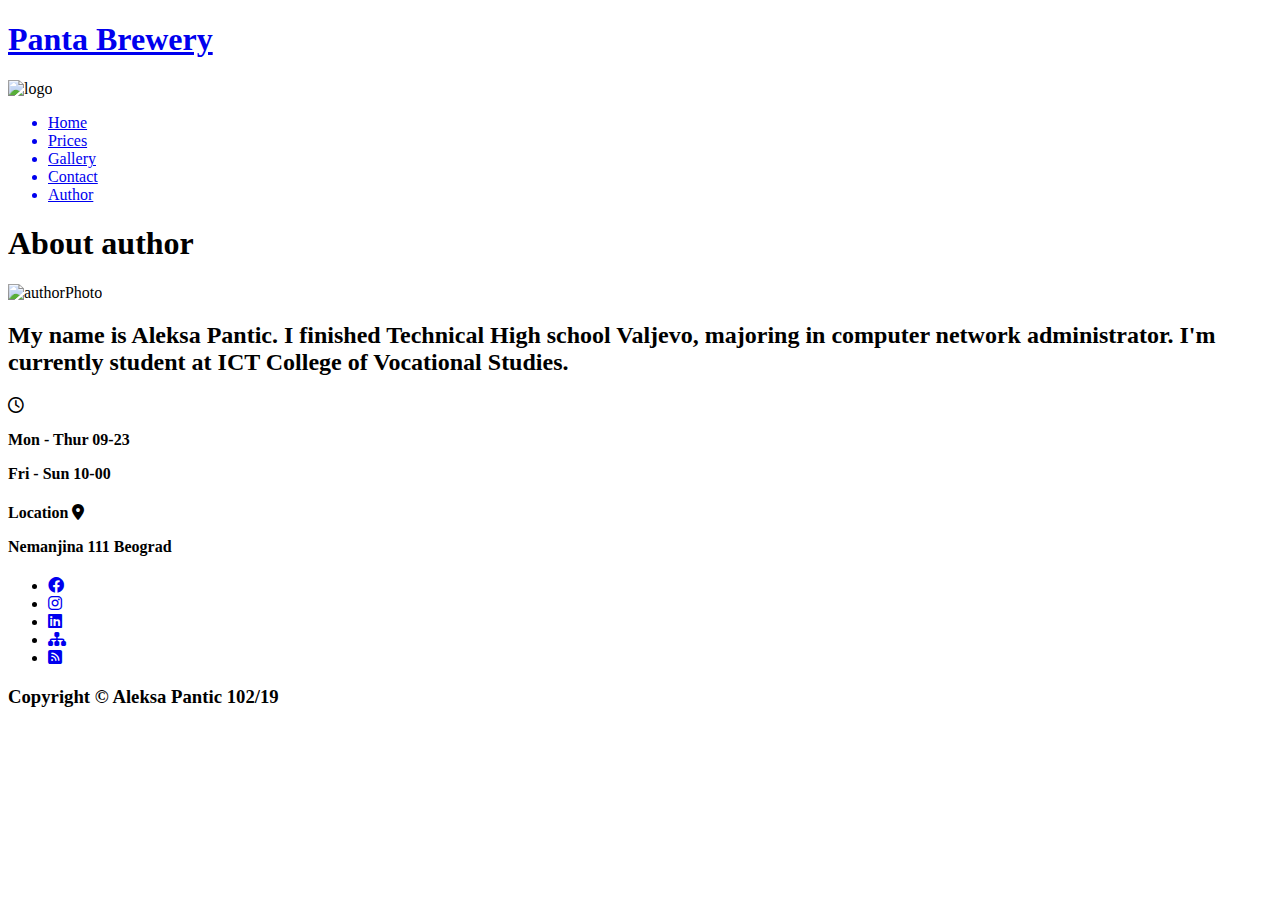
==== author.html @ 3b886d85 "Add files via upload" ====
<!DOCTYPE html>
<html lang="en">
<head>
    <meta charset="UTF-8">
    <meta http-equiv="X-UA-Compatible" content="IE=edge">
    <meta name="viewport" content="width=device-width, initial-scale=1.0">
    <!--Google Fonts-->
    <link rel="preconnect" href="https://fonts.googleapis.com">
    <link rel="preconnect" href="https://fonts.gstatic.com" crossorigin>
    <link href="https://fonts.googleapis.com/css2?family=Fira+Sans&family=M+PLUS+1+Code:wght@500;700&family=Nunito&display=swap" rel="stylesheet">
    <!--FontAwesome-->
    <link rel="stylesheet" href="https://cdnjs.cloudflare.com/ajax/libs/font-awesome/6.0.0/css/all.min.css" integrity="sha512-9usAa10IRO0HhonpyAIVpjrylPvoDwiPUiKdWk5t3PyolY1cOd4DSE0Ga+ri4AuTroPR5aQvXU9xC6qOPnzFeg==" crossorigin="anonymous" referrerpolicy="no-referrer" />
    <!--CSS-->
    <link rel="stylesheet" type="text/css" href="assets/css/style.css"/>
    <title>Panta Brewery | Author</title>
</head>
<body>
    <header class="container">
        <div id="logo">
            <h1 id="bname"><a href="index.html">Panta Brewery</a></h1>
            <img src="assets/img/logo.png" alt="logo"/>
        </div>
        <nav id="menu">
            <ul>
                <a href="index.html"><li>Home</li></a>
                <a href="prices.html"><li>Prices</li></a>
                <a href="gallery.html"><li>Gallery</li></a>
                <a href="contact.html"><li>Contact</li></a>
                <a href="author.html"><li class="aktivni">Author</li></a>
            </ul>
        </nav>
    </header>
    <main id="mainauthor" class="container">
        <h1>About author</h1>
        <section id="opisAutora">
            <div id="slikaAutor">
                <img src="assets/img/author.jpg" alt="authorPhoto" class="okrvirslike"/>
            </div>
            <div id="tekstAutor">
                <h2>My name is Aleksa Pantic. I finished Technical High school Valjevo, majoring in computer network administrator. I'm currently student at ICT College of Vocational Studies.</h2>
            </div>
        </section>
    </main>
    <footer class="container">
        <div id="footer1">
                <div id="radnoVreme">
                    <h4><i class="fa-regular fa-clock"></i>
                        <p>Mon - Thur 09-23</p>
                        <p>Fri - Sun 10-00</p>
                    </h4>
                </div>
                <div id="lokacija">
                    <h4>Location <i class="fa-solid fa-location-dot"></i>
                        <p>Nemanjina 111 Beograd</p>
                    </h4>
                </div>
                <div id="ikonice">
                    <ul>
                        <li><a href="https://www.facebook.com/"><i class="fa-brands fa-facebook"></i></a></li>
                        <li><a href="https://www.instagram.com/"><i class="fa-brands fa-instagram"></i></a></li>
                        <li><a href="https://www.linkedin.com/"><i class="fa-brands fa-linkedin"></i></a></li>
                        <li><a href="sitemap.xml"><i class="fa-solid fa-sitemap"></i></a></li>
                        <li><a href="rss.xml"><i class="fa-solid fa-square-rss"></i></a></li>
                    </ul>
            </div>
        </div> 
       <h3>Copyright &copy; Aleksa Pantic 102/19</h3>
    </footer>

 
 </body>
 </html>
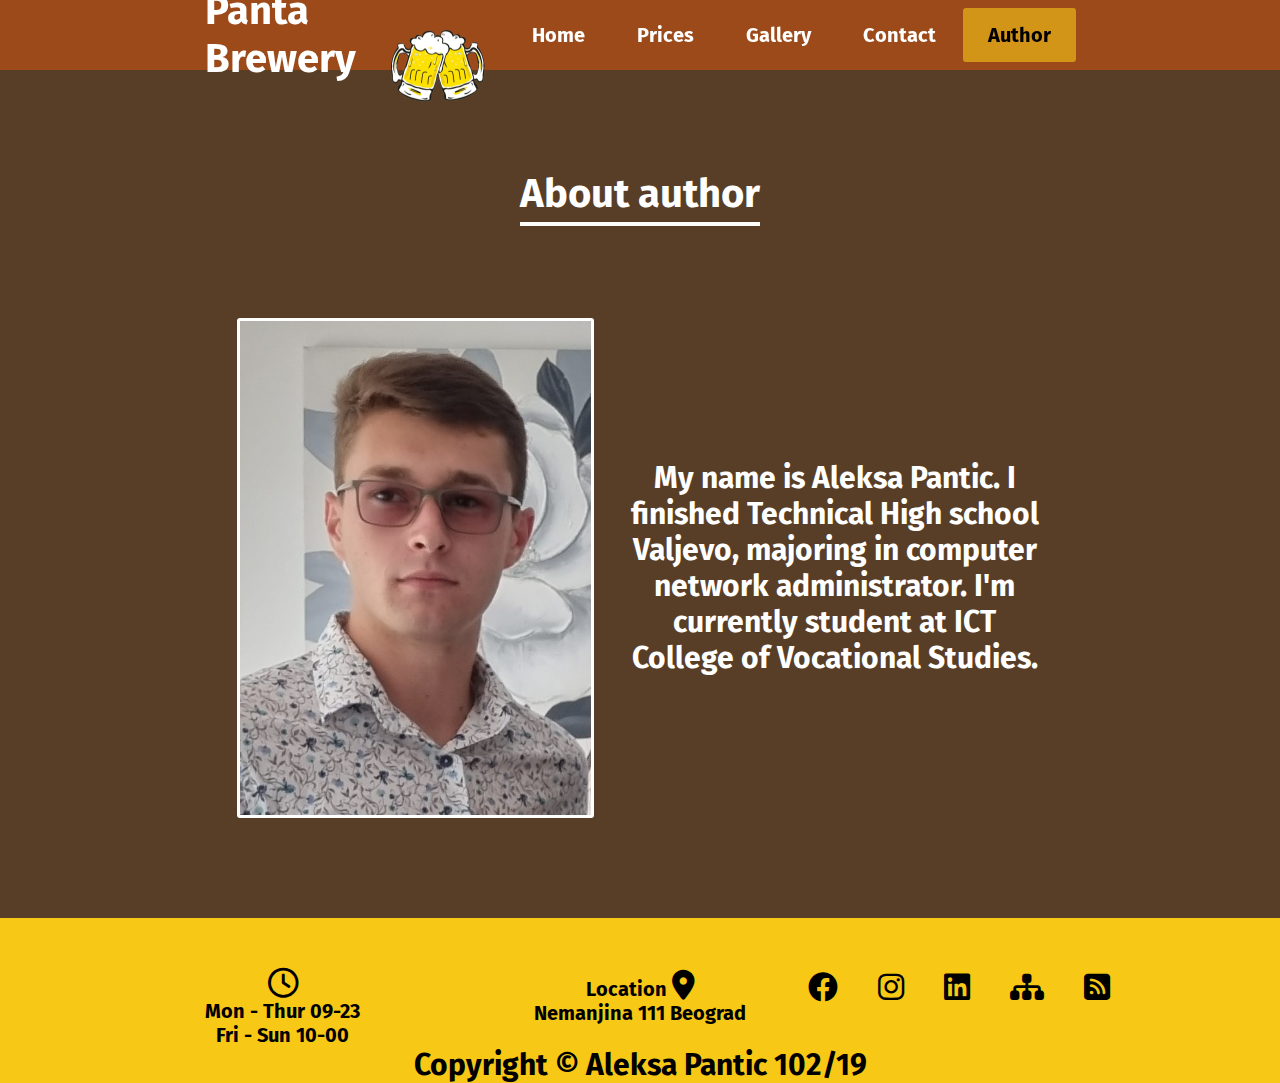
==== commit 68b048fd: "Add files via upload" ====
--- a/author.html
+++ b/author.html
@@ -4,6 +4,11 @@
     <meta charset="UTF-8">
     <meta http-equiv="X-UA-Compatible" content="IE=edge">
     <meta name="viewport" content="width=device-width, initial-scale=1.0">
+    <meta name="keywords" content="Beer, brewery, alcohol, bar, drink"/>
+    <meta name="description" content="Panta Brewery - Good quality crafted beer  for affordable prices!"/>
+    <meta name="author" content="mailto:aleksa.pantic.102.19@ict.edu.rs"/>
+    <meta name="copyright" content="Aleksa Pantic 2021"/>
+    <link rel="icon" type="image/x-icon" href="assets/img/favicon.ico" />
     <!--Google Fonts-->
     <link rel="preconnect" href="https://fonts.googleapis.com">
     <link rel="preconnect" href="https://fonts.gstatic.com" crossorigin>
--- a/assets/css/style.css
+++ b/assets/css/style.css
@@ -0,0 +1,458 @@
+:root{
+    --bela: #ffffff;
+    --crna: #000000;
+    --braon: #9C4A1A;
+    --tamzuta: #EC9704;
+    --zuta: #F7C815;
+    --krem: #583E26;
+    --libra: #A78B71;
+}
+@import url('https://fonts.googleapis.com/css2?family=Fira+Sans&family=M+PLUS+1+Code:wght@500;700&family=Nunito&display=swap');
+*{
+    margin:0px;
+    padding: 0px;
+    box-sizing: border-box;
+    font-family: 'Fira Sans', sans-serif;
+}
+body{
+    display: block;
+    background-color: var(--krem);
+    font-size: 20px;
+}
+ul{
+    text-decoration: none;
+    list-style: none;
+}
+a{
+    text-decoration: none;
+}
+.container{
+    width: 100%;
+    padding: 0px 205px;
+}
+header{
+    height: 70px !important;
+    height: initial;
+    display: flex;
+    justify-content: space-between;
+    align-items: center;
+    top: 0;
+    position: sticky;
+    background-color: var(--braon);
+    z-index: 999;
+}
+#logo{
+    height: 100%;
+    display: flex;
+    align-items: center;
+}
+@keyframes rotiranjeLoga{
+    from{ transform: rotate(0deg);}
+    to{transform: rotate(360deg);}
+}
+#logo img{
+    position: relative;
+    top: 25px;
+    margin-right: 20px;
+    animation-name: rotiranjeLoga;
+    animation-duration: 2s;
+}
+#bname{
+    color: var(--bela);
+    margin-right: 30px;
+    font-weight: bold;
+}
+#bname a{
+    color: var(--bela);
+}
+#bname a:hover{
+    color: var(--zuta);
+}
+#menu ul{
+    display: flex;
+    flex-direction: row;
+    justify-content: center;
+}
+#menu ul li{
+    margin: 0px 1px;
+    padding: 15px 25px;
+    height: 100%;
+    display: block;
+    font-weight: bold;
+    color: var(--bela);
+}
+#menu ul li:hover{
+    background-color: var(--zuta);
+    border-radius: 3px;
+    color: var(--crna) !important;
+}
+#cover-img{
+    position: relative;
+    background-image: url("../img/cover-image.jpg");
+    background-repeat: no-repeat;
+    background-position: bottom center;
+    height: 95vh;
+    width: 100%;
+    display: flex;
+    align-items: center;
+    justify-content: center;
+}
+@keyframes pojavljivanje {
+    from{opacity: 0;}
+    to{opacity: 1;}
+}
+#coverText{
+    display: flex;
+    align-items: center;
+    width:fit-content;
+    height: 70px;
+    position: relative;
+    padding:60px 50px;
+    background-color: rgba(0,0,0,0.8);
+    border-radius: 5px;
+    animation-name: pojavljivanje;
+    animation-duration: 3s;
+}
+#coverText h1{
+    color: var(--bela);
+    text-align: center;
+}
+.custom-shape-divider-bottom-1673564171 {
+    position: absolute;
+    bottom: 0;
+    left: 0;
+    width: 100%;
+    overflow: hidden;
+    line-height: 0;
+    transform: rotate(180deg);
+}
+
+.custom-shape-divider-bottom-1673564171 svg {
+    position: relative;
+    display: block;
+    width: calc(100% + 1.3px);
+    height: 70px;
+    transform: rotateY(180deg);
+}
+
+.custom-shape-divider-bottom-1673564171 .shape-fill {
+    fill: var(--krem);
+}
+#mainindex{
+    margin-top: 100px;
+    text-align: center;
+}
+#aboutus{
+    text-decoration: underline;
+    text-underline-offset: 15px;
+    color: var(--bela);
+    font-weight: bold;
+    font-size: 40px;
+    margin-top: -50px;
+    margin-bottom: 60px;
+}
+#pravljenje{
+    display: block;
+    width: 50%;
+    height: 50%;
+    overflow: hidden;
+}
+#pravljenje img{
+    width: 100%;
+    height: 100%;
+}
+.okrvirslike{
+    border: 3px solid white;
+    border-radius: 3px;
+}
+#sekPrvaIndex{
+    display: flex;
+    align-items: center;
+    margin-top: 30px;
+}
+#opisPivare{
+    color: var(--bela);
+    width:50%;
+    margin-left: 50px;
+}
+#products{
+    margin-top: 100px;
+    font-size: 40px;
+    color: var(--bela);
+    text-decoration: underline;
+    text-underline-offset: 15px;
+    margin-bottom: 60px;
+}
+#svetloPivo{
+    width:100%;
+    height: 100%;
+}
+.dflex{
+    display: flex;
+    flex-direction: row;
+    align-items: center;
+}
+.slikaPiva{
+    opacity: 0.6;
+    transition: 1s;
+    width: 50%;
+    height: 50%;
+}
+.slikaPiva:hover{
+    opacity: 1;
+    width: 50%;
+    height: 50%;
+}
+.slikaPiva img{
+    width:100%;
+    height: 100%;
+}
+.opisPiva{
+    color: var(--bela);
+    margin-left: 50px;
+    width: 50%;
+}
+#prvi{
+    height: 5000px;
+    background-color: red;
+}
+.opisPiva h2{
+    margin-bottom: 30px;
+}
+.opisPiva h2 i{
+    margin-right: 10px;
+}
+.opisPiva h3 p{
+    margin-top: 10px;
+}
+#tamnoPivo{
+    margin-top: 100px;
+}
+#tamnoPivo .opisPiva{
+    margin-right: 50px;
+}
+#psenicnoPivo{
+    margin-top: 100px;
+}
+#pricesLink{
+    margin-top: 70px;
+    margin-bottom: 50px;
+}
+#pricesLink a{
+    color: var(--bela) !important;
+}
+#pricesLink i{
+    color: var(--bela);
+    margin:0px 20px;
+}
+#pricesLink a:hover{
+    color: var(--crna) !important;
+}
+footer{
+    padding-top: 30px !important;
+    text-align: center;
+    background-color: var(--zuta);
+}
+footer h3{
+    font-size: 30px;
+    font-weight: bold !important;
+}
+#ikonice{
+    width:33%;
+}
+#ikonice ul{
+    margin-bottom: 20px;
+    font-size: 30px;
+    font-weight: bold;
+    justify-content:space-between;
+    display: flex;
+    flex-direction: row;
+}
+#ikonice ul li{
+    margin: 0px 20px;
+}
+#ikonice ul li a{
+    color: var(--crna);
+}
+#ikonice ul li a:hover{
+    color: #0000ff;
+}
+#radnoVreme{
+    display: flex;
+    align-items: center;
+    width:33%;
+    padding-top: 20px !important;
+}
+.aktivni{
+
+    border-radius: 3px;
+    color: var(--crna) !important;
+    background-color: rgba(247, 200, 21, 0.6);
+}
+#footer1{
+    display: flex;
+    justify-content: space-between !important;
+    align-items:center !important;
+}
+#lokacija{
+    width:33%;
+
+}
+#lokacija h4 i{
+    font-size: 30px;
+}
+#radnoVreme h4 i{
+    font-size: 30px;
+}
+#ikonice ul{
+    padding-inline-start: 0px !important;
+}
+#ikonice ul li:last-child{
+    margin-right:inherit !important;
+}
+#mainauthor{
+    animation-name: pojavljivanje;
+    animation-duration: 3s;
+    text-align: center;
+    margin: 100px 0px;
+}
+#mainauthor h1{
+    color: var(--bela);
+    text-decoration: underline;
+    text-underline-offset: 15px;
+}
+#opisAutora{
+    margin-top: 100px;
+    display: flex;
+    align-items: center;
+    justify-content: space-evenly;
+}
+#slikaAutor{
+    height:500px !important;
+}
+#slikaAutor img{
+    height: 100%;
+}
+#tekstAutor{
+    width: 48%;
+    color: var(--bela);
+}
+#cenovnik table{
+    border: 3px solid var(--zuta);
+    background-color: rgba(0, 0, 0, 0.9);
+}
+#cenovnik table tr,#cenovnik table td{
+    border-bottom: 3px solid var(--zuta);
+    padding: 20px;
+}
+
+#mainprices{
+    background-image: url("../img/pricepic.jpg");
+    opacity: 0.9;
+    background-repeat: no-repeat;
+    background-position: center center;
+    width:100%;
+    height: fit-content;
+    color: var(--bela);
+    text-align: center;
+    display: flex;
+    justify-content: center;
+    padding-bottom: 50px;
+}
+#mainprices h1{
+    font-size: 2em;
+    background-color: rgba(0,0,0,0.7);
+    height: 70px;
+    margin-top: 100px;
+    margin-bottom: 100px;
+    text-decoration: underline;
+    text-underline-offset: 15px;
+}
+#galerija{
+    display: flex;
+    flex-direction: row;
+    justify-content: space-between;
+    flex-wrap: wrap;
+}
+#maingallery{
+    text-align: center;
+    margin-bottom: 100px;
+}
+#maingallery h1{
+    color: var(--bela);
+    text-decoration: underline;
+    text-underline-offset: 15px;
+    margin-top: 100px;
+    margin-bottom: 100px;
+
+}
+.slika{
+    border: 3px solid white;
+    border-radius: 3px;
+    margin-top: 20px;
+    width: 30%;
+    height: 30%;
+}
+.slika img{
+    opacity: 0.4;
+    width:100%;
+    height:100%;
+}
+.slika img:hover{
+    opacity: 1;
+}
+#maincontact{
+    text-align: center;
+}
+#maincontact h1{
+    color: var(--bela);
+    text-decoration: underline;
+    text-underline-offset: 15px;
+    margin: 100px 0px;
+}
+.label{
+    color: var(--bela);
+    font-size: 25px;
+    font-weight: bold;
+    margin-top: 20px;
+}
+#formular{
+    display: flex;
+    justify-content: center;
+    width:100%;
+    margin-bottom: 100px;
+}
+#forma{
+    padding-top: 20px;
+
+    width:40%;
+    border: 3px solid var(--crna);
+    border-radius: 3px;
+}
+#submit{
+    margin-bottom: 30px;
+    font-size: 20px;
+    padding: 10px;
+    background-color: var(--zuta);
+    font-weight: bold;
+}
+input[type=text],input[type=email]{
+    text-align: center;
+    width: 50%;
+    height: 30px;
+    font-size: 20px;
+    border: 3px solid var(--crna);
+}
+#biraj{
+    border: 3px solid var(--crna);
+    margin-top: 20px;
+    text-align: center;
+    font-size: 20px;
+    height: 30px;
+    width:50%;
+}
+#txtArea{
+    border: 3px solid var(--crna);
+    width:70% !important;
+    font-size: 20px;
+}